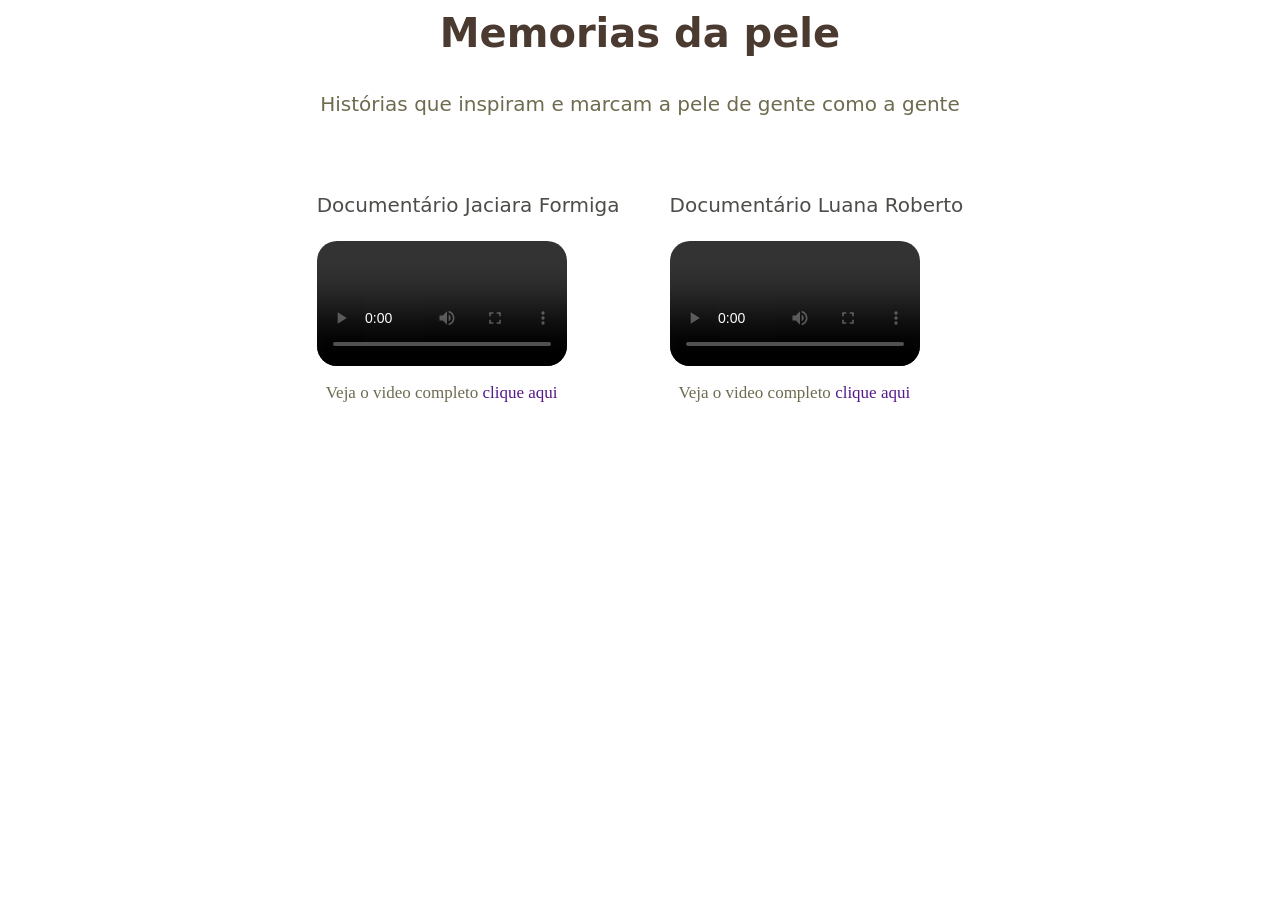
==== contato.html @ 7cc24005 "Add files via upload" ====
<!DOCTYPE html>
<html lang="en">
<head>
    <meta charset="UTF-8">
    <meta name="viewport" content="width=device-width, initial-scale=1.0">
    <title>Document</title>
    <link rel="stylesheet" href="new.css">
</head>
<body>
    <section class="wrapper-main">
        <h2 class="h2novo">Memorias da pele</h2>
        <p class="pnovo">Histórias que inspiram e marcam a pele de gente como a gente</p>
        <div class="flex-container">
            <div class="card">
                <p class="pvideo">Documentário Jaciara Formiga</p>
                <video src="files/video1.mp4" margin="0 auto" width="250px" controls></video>
                  <p class="veja">Veja o video completo<span class="vejas"><a href=""> clique aqui</a></span></p>
            </div>
             <div class="card">
                <p class="pvideo">Documentário Luana Roberto</p>
                <video src="files/video2.mp4" margin="0 auto" width="250px" controls></video>
                <p class="veja">Veja o video completo<span class="vejas"><a href=""> clique aqui</a></span></p>
            </div>
        </div>
        
    </section>
</body>
</html>
---- new.css ----
.wrapper-main{
width:100%;
}
.h2novo{
    margin-top:10px;
    color:#4b3a2f;
    font-weight:700;
    font-family:ui-sans-serif,system-ui,sans-serif,"Apple Color Emoji","Segoe UI Emoji","Segoe UI Symbol","Noto Color Emoji";
     font-size:40px;
     text-align:center;
     
}
.pnovo{
    margin-top:10px;
    margin-bottom:50px;
    color:#6e6b4f;
    line-height:calc(1.75/1.125);
    text-align:center;
    font-size:20px;
    font-family:ui-sans-serif,system-ui,sans-serif,"Apple Color Emoji","Segoe UI Emoji","Segoe UI Symbol","Noto Color Emoji";;
}


.flex-container{
   display:flex;
   flex-wrap:wrap;
   gap:50px;
   justify-content:center;
   margin-bottom:50px;
}
.flex-container .card video{
    
border-radius: 20px;
}

.pvideo{
     margin-bottom:20px;
    color:#4d4c49;
    line-height:calc(1.75/1.125);
    text-align:center;
    font-family:ui-sans-serif,system-ui,sans-serif,"Apple Color Emoji","Segoe UI Emoji","Segoe UI Symbol","Noto Color Emoji";
    font-size:20px;
}
.veja{
    font-size:17px;
    margin-top:10px;
    color:#6e6b4f;
    margin-left:3%;
    width:100%;
    left:0;
     line-height:calc(1.75/1.125);
}
.veja .vejas{
    color:rgb(0, 153, 255);
}
.veja .vejas a{
    text-decoration:none;
}
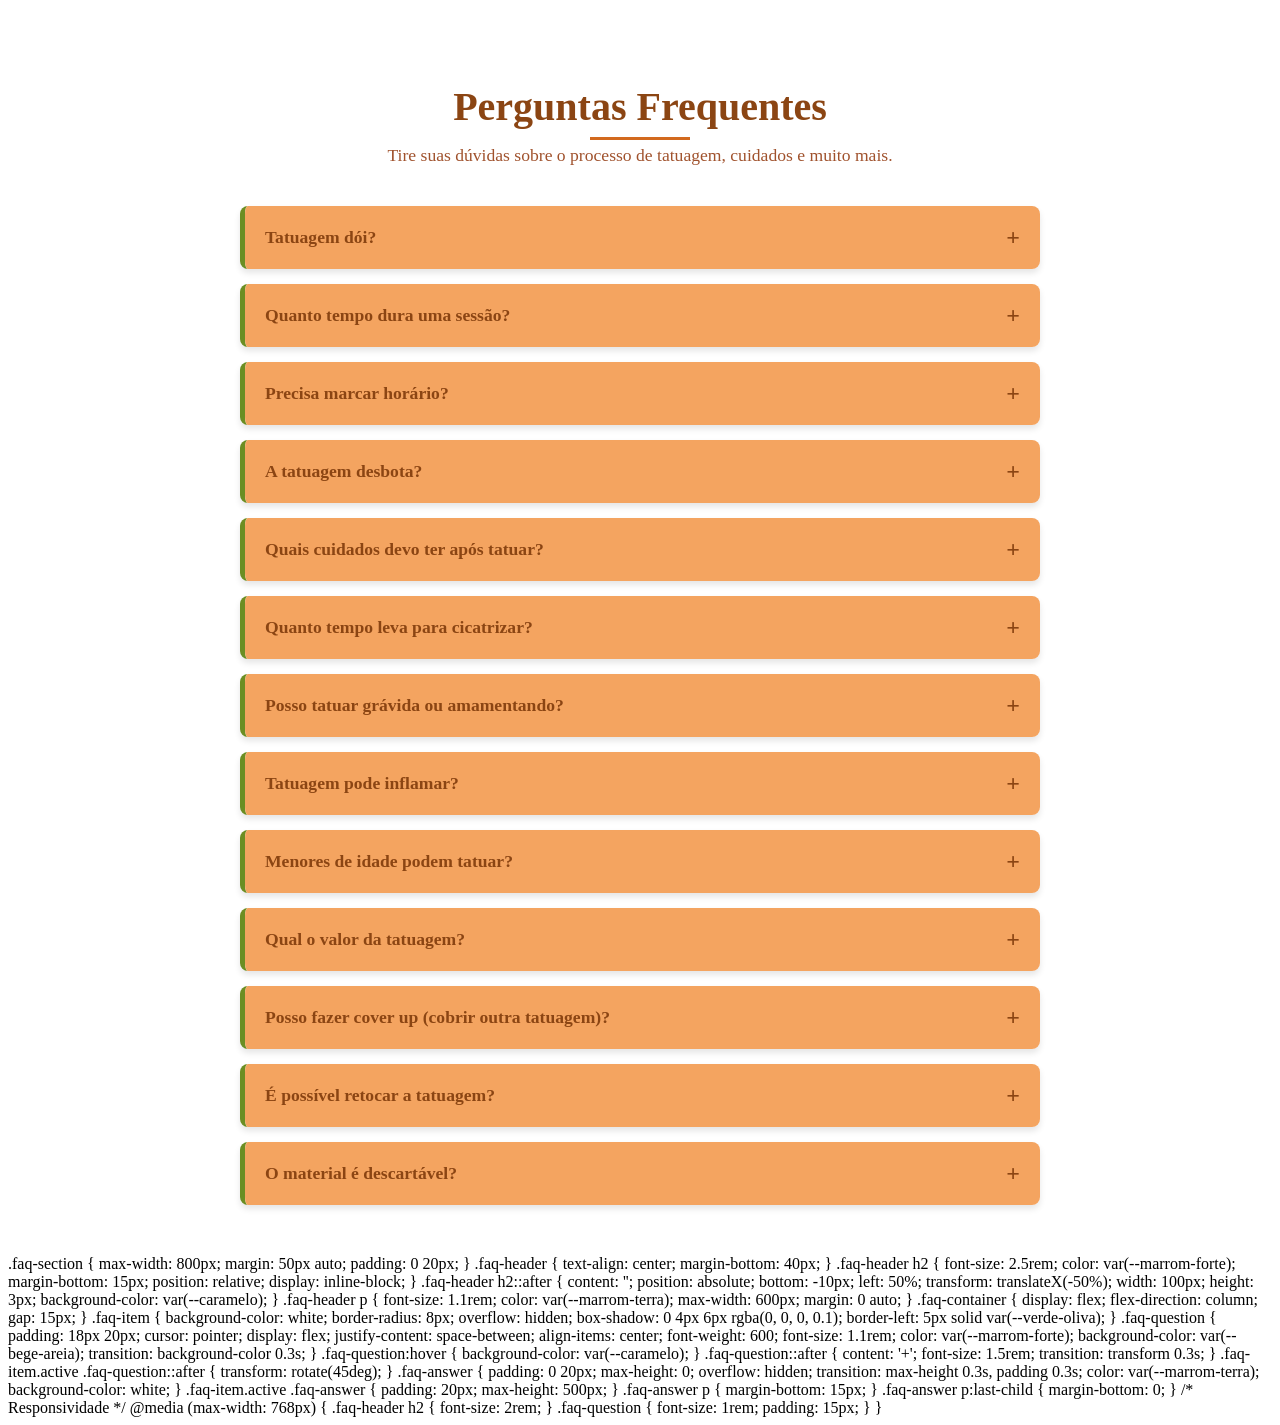
==== commit 4c75f00b: "Add files via upload" ====
--- a/contato.html
+++ b/contato.html
@@ -1,28 +1,360 @@
 <!DOCTYPE html>
-<html lang="en">
+<html lang="pt-BR">
 <head>
     <meta charset="UTF-8">
     <meta name="viewport" content="width=device-width, initial-scale=1.0">
-    <title>Document</title>
-    <link rel="stylesheet" href="new.css">
+    <title>FAQs - Estúdio de Tatuagem</title>
+    <style>
+        :root {
+            --creme: #F5F5DC;
+            --verde-oliva: #6B8E23;
+            --marrom-forte: #8B4513;
+            --caramelo: #D2691E;
+            --bege-areia: #F4A460;
+            --marrom-terra: #A0522D;
+            --verde: #556B2F;
+        }
+        
+
+        
+        .faq-section {
+            max-width: 800px;
+            margin: 50px auto;
+            padding: 0 20px;
+        }
+        
+        .faq-header {
+            text-align: center;
+            margin-bottom: 40px;
+        }
+        
+        .faq-header h2 {
+            font-size: 2.5rem;
+            color: var(--marrom-forte);
+            margin-bottom: 15px;
+            position: relative;
+            display: inline-block;
+        }
+        
+        .faq-header h2::after {
+            content: '';
+            position: absolute;
+            bottom: -10px;
+            left: 50%;
+            transform: translateX(-50%);
+            width: 100px;
+            height: 3px;
+            background-color: var(--caramelo);
+        }
+        
+        .faq-header p {
+            font-size: 1.1rem;
+            color: var(--marrom-terra);
+            max-width: 600px;
+            margin: 0 auto;
+        }
+        
+        .faq-container {
+            display: flex;
+            flex-direction: column;
+            gap: 15px;
+        }
+        
+        .faq-item {
+            background-color: white;
+            border-radius: 8px;
+            overflow: hidden;
+            box-shadow: 0 4px 6px rgba(0, 0, 0, 0.1);
+            border-left: 5px solid var(--verde-oliva);
+        }
+        
+        .faq-question {
+            padding: 18px 20px;
+            cursor: pointer;
+            display: flex;
+            justify-content: space-between;
+            align-items: center;
+            font-weight: 600;
+            font-size: 1.1rem;
+            color: var(--marrom-forte);
+            background-color: var(--bege-areia);
+            transition: background-color 0.3s;
+        }
+        
+        .faq-question:hover {
+            background-color: var(--caramelo);
+        }
+        
+        .faq-question::after {
+            content: '+';
+            font-size: 1.5rem;
+            transition: transform 0.3s;
+        }
+        
+        .faq-item.active .faq-question::after {
+            transform: rotate(45deg);
+        }
+        
+        .faq-answer {
+            padding: 0 20px;
+            max-height: 0;
+            overflow: hidden;
+            transition: max-height 0.3s, padding 0.3s;
+            color: var(--marrom-terra);
+            background-color: white;
+        }
+        
+        .faq-item.active .faq-answer {
+            padding: 20px;
+            max-height: 500px;
+        }
+        
+        .faq-answer p {
+            margin-bottom: 15px;
+        }
+        
+        .faq-answer p:last-child {
+            margin-bottom: 0;
+        }
+        
+        /* Responsividade */
+        @media (max-width: 768px) {
+            .faq-header h2 {
+                font-size: 2rem;
+            }
+            
+            .faq-question {
+                font-size: 1rem;
+                padding: 15px;
+            }
+        }
+    </style>
 </head>
-<body>
-    <section class="wrapper-main">
-        <h2 class="h2novo">Memorias da pele</h2>
-        <p class="pnovo">Histórias que inspiram e marcam a pele de gente como a gente</p>
-        <div class="flex-container">
-            <div class="card">
-                <p class="pvideo">Documentário Jaciara Formiga</p>
-                <video src="files/video1.mp4" margin="0 auto" width="250px" controls></video>
-                  <p class="veja">Veja o video completo<span class="vejas"><a href=""> clique aqui</a></span></p>
-            </div>
-             <div class="card">
-                <p class="pvideo">Documentário Luana Roberto</p>
-                <video src="files/video2.mp4" margin="0 auto" width="250px" controls></video>
-                <p class="veja">Veja o video completo<span class="vejas"><a href=""> clique aqui</a></span></p>
-            </div>
+
+    <section class="faq-section">
+        <div class="faq-header">
+            <h2>Perguntas Frequentes</h2>
+            <p>Tire suas dúvidas sobre o processo de tatuagem, cuidados e muito mais.</p>
         </div>
         
+        <div class="faq-container">
+            <!-- FAQ Item 1 -->
+            <div class="faq-item">
+                <div class="faq-question">Tatuagem dói?</div>
+                <div class="faq-answer">
+                    <p>Sim, mas a dor varia de pessoa para pessoa e conforme a região do corpo. Em geral, é uma dor suportável e rápida.</p>
+                </div>
+            </div>
+            
+            <!-- FAQ Item 2 -->
+            <div class="faq-item">
+                <div class="faq-question">Quanto tempo dura uma sessão?</div>
+                <div class="faq-answer">
+                    <p>Depende do tamanho, complexidade e local da tatuagem. Pode variar de 30 minutos a várias horas.</p>
+                </div>
+            </div>
+            
+            <!-- FAQ Item 3 -->
+            <div class="faq-item">
+                <div class="faq-question">Precisa marcar horário?</div>
+                <div class="faq-answer">
+                    <p>Sim. Trabalhamos com horário agendado para garantir atenção exclusiva, segurança e qualidade.</p>
+                </div>
+            </div>
+            
+            <!-- FAQ Item 4 -->
+            <div class="faq-item">
+                <div class="faq-question">A tatuagem desbota?</div>
+                <div class="faq-answer">
+                    <p>Com o tempo, toda tatuagem pode sofrer leve desgaste, principalmente sem cuidados. Protetor solar e hidratação ajudam a manter a cor por muitos anos.</p>
+                </div>
+            </div>
+            
+            <!-- FAQ Item 5 -->
+            <div class="faq-item">
+                <div class="faq-question">Quais cuidados devo ter após tatuar?</div>
+                <div class="faq-answer">
+                    <p>Lavar com sabonete neutro, hidratar a pele, evitar sol, piscina e mar por cerca de 30 dias e não coçar ou arrancar casquinhas.</p>
+                </div>
+            </div>
+            
+            <!-- FAQ Item 6 -->
+            <div class="faq-item">
+                <div class="faq-question">Quanto tempo leva para cicatrizar?</div>
+                <div class="faq-answer">
+                    <p>A cicatrização superficial leva em média 15 a 20 dias. A cicatrização total ocorre em até 45 dias.</p>
+                </div>
+            </div>
+            
+            <!-- FAQ Item 7 -->
+            <div class="faq-item">
+                <div class="faq-question">Posso tatuar grávida ou amamentando?</div>
+                <div class="faq-answer">
+                    <p>Não é recomendado. O ideal é aguardar esse período passar para sua segurança e a do bebê.</p>
+                </div>
+            </div>
+            
+            <!-- FAQ Item 8 -->
+            <div class="faq-item">
+                <div class="faq-question">Tatuagem pode inflamar?</div>
+                <div class="faq-answer">
+                    <p>Se os cuidados não forem seguidos, sim. Por isso, seguimos protocolos rígidos de biossegurança e orientamos corretamente o pós-tatuagem.</p>
+                </div>
+            </div>
+            
+            <!-- FAQ Item 9 -->
+            <div class="faq-item">
+                <div class="faq-question">Menores de idade podem tatuar?</div>
+                <div class="faq-answer">
+                    <p>Não, nem com autorização formal dos responsáveis, conforme a legislação vigente.</p>
+                </div>
+            </div>
+            
+            <!-- FAQ Item 10 -->
+            <div class="faq-item">
+                <div class="faq-question">Qual o valor da tatuagem?</div>
+                <div class="faq-answer">
+                    <p>O valor varia conforme tamanho, estilo, complexidade e tempo de trabalho. Orçamentos são feitos após análise da ideia.</p>
+                </div>
+            </div>
+            
+            <!-- FAQ Item 11 -->
+            <div class="faq-item">
+                <div class="faq-question">Posso fazer cover up (cobrir outra tatuagem)?</div>
+                <div class="faq-answer">
+                    <p>Sim! Avaliamos cada caso para criar a melhor solução estética possível.</p>
+                </div>
+            </div>
+            
+            <!-- FAQ Item 12 -->
+            <div class="faq-item">
+                <div class="faq-question">É possível retocar a tatuagem?</div>
+                <div class="faq-answer">
+                    <p>Sim. Alguns trabalhos incluem retoque dentro de um prazo combinado, desde que os cuidados tenham sido seguidos.</p>
+                </div>
+            </div>
+            
+            <!-- FAQ Item 13 -->
+            <div class="faq-item">
+                <div class="faq-question">O material é descartável?</div>
+                <div class="faq-answer">
+                    <p>Sim. Utilizamos materiais descartáveis e esterilizados, seguindo todas as normas da Anvisa.</p>
+                </div>
+            </div>
+        </div>
     </section>
+
+     
+        .faq-section {
+            max-width: 800px;
+            margin: 50px auto;
+            padding: 0 20px;
+        }
+        
+        .faq-header {
+            text-align: center;
+            margin-bottom: 40px;
+        }
+        
+        .faq-header h2 {
+            font-size: 2.5rem;
+            color: var(--marrom-forte);
+            margin-bottom: 15px;
+            position: relative;
+            display: inline-block;
+        }
+        
+        .faq-header h2::after {
+            content: '';
+            position: absolute;
+            bottom: -10px;
+            left: 50%;
+            transform: translateX(-50%);
+            width: 100px;
+            height: 3px;
+            background-color: var(--caramelo);
+        }
+        
+        .faq-header p {
+            font-size: 1.1rem;
+            color: var(--marrom-terra);
+            max-width: 600px;
+            margin: 0 auto;
+        }
+        
+        .faq-container {
+            display: flex;
+            flex-direction: column;
+            gap: 15px;
+        }
+        
+        .faq-item {
+            background-color: white;
+            border-radius: 8px;
+            overflow: hidden;
+            box-shadow: 0 4px 6px rgba(0, 0, 0, 0.1);
+            border-left: 5px solid var(--verde-oliva);
+        }
+        
+        .faq-question {
+            padding: 18px 20px;
+            cursor: pointer;
+            display: flex;
+            justify-content: space-between;
+            align-items: center;
+            font-weight: 600;
+            font-size: 1.1rem;
+            color: var(--marrom-forte);
+            background-color: var(--bege-areia);
+            transition: background-color 0.3s;
+        }
+        
+        .faq-question:hover {
+            background-color: var(--caramelo);
+        }
+        
+        .faq-question::after {
+            content: '+';
+            font-size: 1.5rem;
+            transition: transform 0.3s;
+        }
+        
+        .faq-item.active .faq-question::after {
+            transform: rotate(45deg);
+        }
+        
+        .faq-answer {
+            padding: 0 20px;
+            max-height: 0;
+            overflow: hidden;
+            transition: max-height 0.3s, padding 0.3s;
+            color: var(--marrom-terra);
+            background-color: white;
+        }
+        
+        .faq-item.active .faq-answer {
+            padding: 20px;
+            max-height: 500px;
+        }
+        
+        .faq-answer p {
+            margin-bottom: 15px;
+        }
+        
+        .faq-answer p:last-child {
+            margin-bottom: 0;
+        }
+        
+        /* Responsividade */
+        @media (max-width: 768px) {
+            .faq-header h2 {
+                font-size: 2rem;
+            }
+            
+            .faq-question {
+                font-size: 1rem;
+                padding: 15px;
+            }
+        }
 </body>
 </html>
